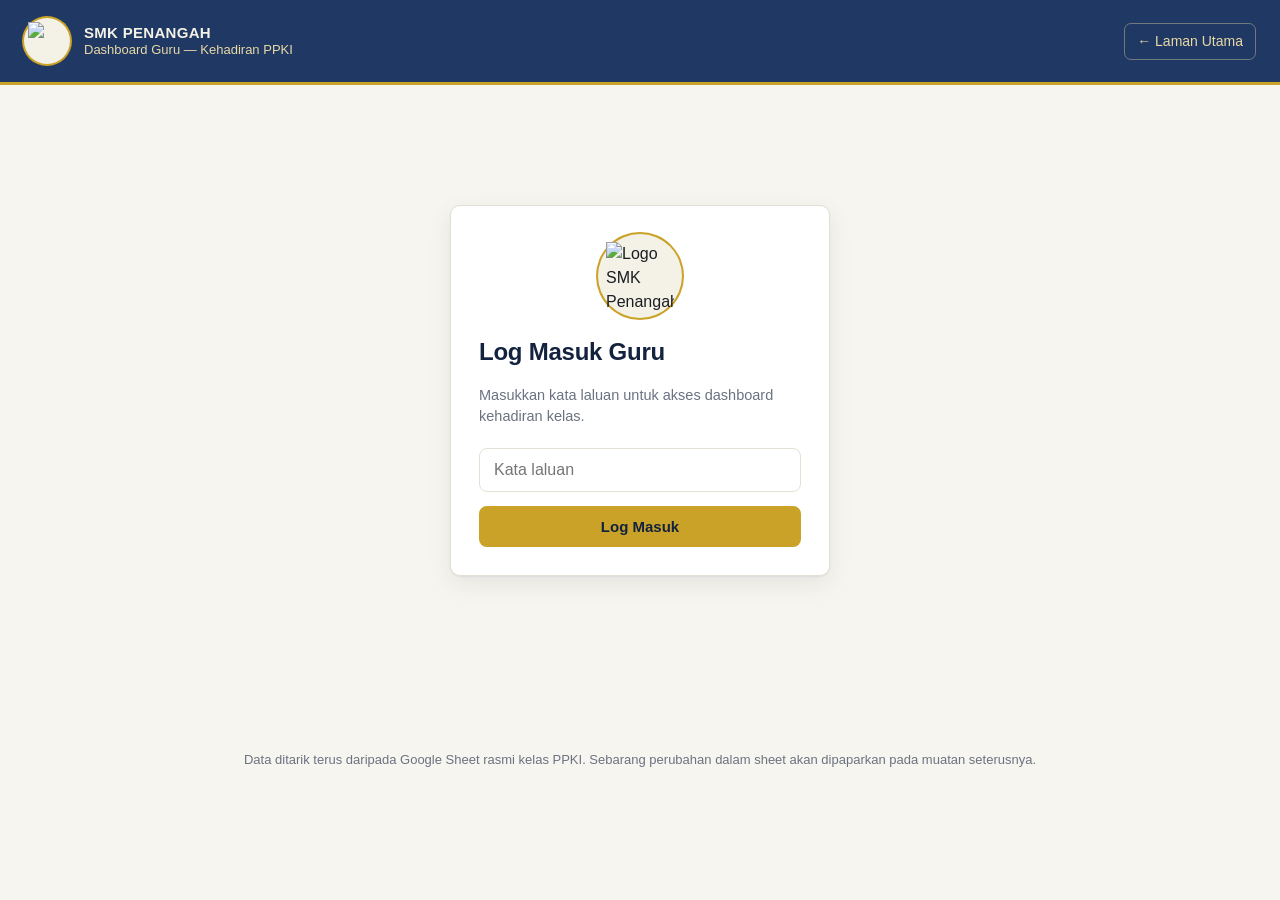
==== guru.html @ ab021c3a "Add files via upload" ====
<!DOCTYPE html>
<html lang="ms">
<head>
<meta charset="UTF-8">
<meta name="viewport" content="width=device-width, initial-scale=1.0">
<title>Dashboard Guru — Kehadiran PPKI SMK Penangah</title>
<meta name="robots" content="noindex">
<link rel="stylesheet" href="style.css">
<style>
  @media print {
    @page { size: A4 landscape; margin: 10mm; }
  }
</style>
</head>
<body>

<div class="topbar">
  <div class="mark"><img src="assets/logo.png" alt="Logo SMK Penangah"></div>
  <div class="brandtext">
    <div class="school">SMK PENANGAH</div>
    <div class="unit">Dashboard Guru — Kehadiran PPKI</div>
  </div>
  <div class="spacer"></div>
  <a class="back no-print" href="index.html">← Laman Utama</a>
</div>

<!-- Gate kata laluan -->
<div class="wrap" id="gateWrap">
  <div class="gate-wrap">
    <div class="card">
      <div class="mark-lg"><img src="assets/logo.png" alt="Logo SMK Penangah"></div>
      <h1>Log Masuk Guru</h1>
      <p class="sub">Masukkan kata laluan untuk akses dashboard kehadiran kelas.</p>
      <input type="password" id="pwInput" placeholder="Kata laluan" autocomplete="off">
      <button class="btn gold" style="width:100%;" id="pwBtn">Log Masuk</button>
      <div id="pwState"></div>
    </div>
  </div>
</div>

<!-- Dashboard (disembunyikan sehingga log masuk) -->
<div class="wrap" id="dashWrap" style="display:none;">

  <div id="loadState"></div>

  <div id="dashContent" style="display:none;">
    <div class="kpi-row">
      <div class="kpi">
        <div class="num" id="kpiAvg">—</div>
        <div class="lbl">Purata Kehadiran Kelas Keseluruhan</div>
      </div>
      <div class="kpi">
        <div class="num" id="kpiStudents">—</div>
        <div class="lbl">Jumlah Murid Direkodkan</div>
      </div>
      <div class="kpi">
        <div class="num" id="kpiMonths">—</div>
        <div class="lbl">Bulan Ada Data Setakat Ini</div>
      </div>
    </div>

    <section class="block">
      <h3>Trend Kehadiran Bulanan Kelas</h3>
      <div class="desc">Peratus kehadiran keseluruhan kelas PPKI setiap bulan (Kehadiran MOEIS).</div>
      <div class="card"><div id="classChart"></div></div>
    </section>

    <section class="block page-break">
      <h3>Kehadiran Individu Murid</h3>
      <div class="desc">Pecahan hari hadir/jumlah hari persekolahan setiap bulan, dan % keseluruhan.</div>
      <div class="card">
        <div class="table-scroll">
          <table class="wide-table">
            <thead>
              <tr id="studentHeadRow"></tr>
            </thead>
            <tbody id="studentBody"></tbody>
          </table>
        </div>
      </div>
    </section>

    <section class="block page-break">
      <h3>Perbandingan Kehadiran Antara Murid</h3>
      <div class="desc">Susun ikut % kehadiran keseluruhan, dari tertinggi ke terendah.</div>
      <div class="card"><div id="studentBarChart"></div></div>
    </section>

    <div class="no-print" style="text-align:center; margin-top:30px;">
      <button class="btn gold" id="printBtn">🖨️ Cetak / Simpan sebagai PDF</button>
      <button class="btn ghost" id="refreshBtn">Muat Semula Data</button>
      <button class="btn ghost" id="logoutBtn">Log Keluar</button>
    </div>

    <div class="print-only print-footer">
      <div><strong>SMK PENANGAH</strong> — Dashboard Kehadiran PPKI (Guru)</div>
      <div>Dicetak pada: <span id="printDate"></span></div>
      <div>Dokumen ini dijana daripada rekod kehadiran rasmi PPKI SMK Penangah. Untuk kegunaan dalaman guru sahaja.</div>
    </div>
  </div>
</div>

<footer class="foot">Data ditarik terus daripada Google Sheet rasmi kelas PPKI. Sebarang perubahan dalam sheet akan dipaparkan pada muatan seterusnya.</footer>

<script src="script.js"></script>
<script>
const PASSWORD = "123456";
const SESSION_KEY = "ppki_guru_session";

function setPwState(msg) {
  document.getElementById("pwState").innerHTML = msg ? `<div class="state-msg error">${msg}</div>` : "";
}

function unlock() {
  document.getElementById("gateWrap").style.display = "none";
  document.getElementById("dashWrap").style.display = "block";
  loadDashboard();
}

document.getElementById("pwBtn").addEventListener("click", () => {
  const val = document.getElementById("pwInput").value;
  if (val === PASSWORD) {
    sessionStorage.setItem(SESSION_KEY, "1");
    unlock();
  } else {
    setPwState("Kata laluan salah. Sila cuba lagi.");
  }
});
document.getElementById("pwInput").addEventListener("keydown", e => {
  if (e.key === "Enter") document.getElementById("pwBtn").click();
});

document.getElementById("logoutBtn").addEventListener("click", () => {
  sessionStorage.removeItem(SESSION_KEY);
  location.reload();
});

if (sessionStorage.getItem(SESSION_KEY) === "1") {
  unlock();
}

function setLoadState(msg, type) {
  const el = document.getElementById("loadState");
  el.innerHTML = msg ? `<div class="state-msg ${type}">${msg}</div>` : "";
}

async function loadDashboard() {
  setLoadState("Sedang memuatkan data kehadiran…", "loading");
  document.getElementById("dashContent").style.display = "none";
  try {
    const [monthly, students] = await Promise.all([loadMonthlyClass(), loadIndividualStudents()]);
    setLoadState(null);
    renderDashboard(monthly, students);
    document.getElementById("dashContent").style.display = "block";
  } catch (e) {
    setLoadState("Gagal memuatkan data: " + e.message + ". Sila semak sambungan internet atau cuba muat semula.", "error");
  }
}

function renderDashboard(monthly, students) {
  // KPI: purata kelas keseluruhan (guna data bulanan yang ada)
  const monthsWithData = monthly.filter(m => m.pct !== null);
  const classAvg = monthsWithData.length
    ? monthsWithData.reduce((s, m) => s + m.pct, 0) / monthsWithData.length
    : null;
  document.getElementById("kpiAvg").textContent = fmtPct(classAvg);
  document.getElementById("kpiStudents").textContent = students.length;
  document.getElementById("kpiMonths").textContent = countMonthsWithData(students) + " / 12";

  // Carta trend bulanan kelas
  const classPoints = monthly.map(m => ({ label: m.bulan, value: m.pct }));
  document.getElementById("classChart").innerHTML = svgLineChart(classPoints, { width: 900, height: 240 });

  // Jadual individu murid
  const headRow = document.getElementById("studentHeadRow");
  headRow.innerHTML = `<th class="name-cell">Nama Murid</th>` +
    MONTHS.map(m => `<th>${m.slice(0,3)}</th>`).join("") +
    `<th>% Keseluruhan</th>`;

  const body = document.getElementById("studentBody");
  body.innerHTML = "";
  students.forEach(s => {
    const tr = document.createElement("tr");
    let cells = `<td class="name-cell">${s.nama}</td>`;
    MONTHS.forEach((m, i) => {
      const v = s.months[i];
      if (v === null || v === undefined || String(v).trim() === "") {
        cells += `<td class="empty-cell">—</td>`;
      } else {
        cells += `<td>${v}</td>`;
      }
    });
    const cls = s.pct === null ? "" : pctClass(s.pct);
    cells += `<td><span class="badge ${cls}">${fmtPct(s.pct)}</span></td>`;
    tr.innerHTML = cells;
    body.appendChild(tr);
  });

  // Carta bar perbandingan murid
  const sorted = [...students].sort((a, b) => (b.pct || 0) - (a.pct || 0));
  const barPoints = sorted.map(s => ({ label: s.nama, value: s.pct }));
  document.getElementById("studentBarChart").innerHTML = svgBarChart(barPoints, { width: 780, barHeight: 24, gap: 12, labelWidth: 230 });
}

document.getElementById("refreshBtn").addEventListener("click", loadDashboard);

document.getElementById("printBtn").addEventListener("click", () => {
  const now = new Date();
  document.getElementById("printDate").textContent = now.toLocaleString("ms-MY", { dateStyle: "long", timeStyle: "short" });
  window.print();
});
</script>
</body>
</html>
---- style.css ----
:root {
  --navy: #1F3864;
  --navy-deep: #13233F;
  --gold: #C9A227;
  --gold-light: #E9D9A5;
  --cream: #F7F5EF;
  --card: #FFFFFF;
  --ink: #1B1E23;
  --muted: #6B7280;
  --line: #E3DFD3;
  --good: #2E7D46;
  --good-bg: #E7F3EA;
  --warn: #A5760C;
  --warn-bg: #FBF0D6;
  --bad: #B3382C;
  --bad-bg: #FBE9E7;
  --radius: 10px;
  --shadow: 0 1px 2px rgba(19,35,63,0.06), 0 8px 24px rgba(19,35,63,0.08);
}

* { box-sizing: border-box; }

html, body {
  margin: 0;
  padding: 0;
  background: var(--cream);
  color: var(--ink);
  font-family: Arial, Helvetica, sans-serif;
  font-size: 16px;
  line-height: 1.5;
}

h1, h2, h3, .display {
  font-family: Arial, Helvetica, sans-serif;
  color: var(--navy-deep);
  margin: 0;
  letter-spacing: -0.01em;
}

a { color: inherit; }

.topbar {
  background: var(--navy);
  color: #F4F1E6;
  padding: 18px 24px;
  display: flex;
  align-items: center;
  gap: 14px;
  border-bottom: 3px solid var(--gold);
}

.topbar .mark {
  width: 46px;
  height: 46px;
  border-radius: 50%;
  background: #F4F1E6;
  display: flex;
  align-items: center;
  justify-content: center;
  flex-shrink: 0;
  padding: 4px;
  box-shadow: 0 0 0 2px var(--gold);
}
.topbar .mark img {
  width: 100%;
  height: 100%;
  object-fit: contain;
}

.gate-wrap .mark-lg {
  width: 84px;
  height: 84px;
  border-radius: 50%;
  background: #F4F1E6;
  display: flex;
  align-items: center;
  justify-content: center;
  margin: 0 auto 16px;
  padding: 8px;
  box-shadow: 0 0 0 2px var(--gold);
}
.gate-wrap .mark-lg img { width: 100%; height: 100%; object-fit: contain; }

.topbar .brandtext { line-height: 1.25; }
.topbar .brandtext .school { font-weight: 600; font-size: 15px; letter-spacing: 0.02em; }
.topbar .brandtext .unit { font-size: 13px; color: var(--gold-light); }

.topbar .spacer { flex: 1; }

.topbar a.back {
  font-size: 14px;
  color: var(--gold-light);
  text-decoration: none;
  border: 1px solid rgba(233,217,165,0.4);
  padding: 7px 12px;
  border-radius: 7px;
}
.topbar a.back:hover { background: rgba(255,255,255,0.06); }

.wrap {
  max-width: 1040px;
  margin: 0 auto;
  padding: 40px 24px 64px;
}

.hero {
  text-align: center;
  padding: 56px 24px 40px;
}
.hero h1 { font-size: clamp(28px, 4vw, 40px); }
.hero p { color: var(--muted); margin-top: 10px; font-size: 16px; max-width: 480px; margin-left: auto; margin-right: auto; }

.portal-grid {
  display: grid;
  grid-template-columns: 1fr 1fr;
  gap: 22px;
  max-width: 780px;
  margin: 8px auto 0;
}
@media (max-width: 640px) {
  .portal-grid { grid-template-columns: 1fr; }
}

.portal-card {
  background: var(--card);
  border-radius: var(--radius);
  border: 1px solid var(--line);
  box-shadow: var(--shadow);
  padding: 28px 24px;
  text-decoration: none;
  color: var(--ink);
  display: flex;
  flex-direction: column;
  gap: 10px;
  transition: transform 0.15s ease, box-shadow 0.15s ease;
}
.portal-card:hover { transform: translateY(-2px); box-shadow: 0 4px 8px rgba(19,35,63,0.1), 0 14px 30px rgba(19,35,63,0.12); }
.portal-card .icon {
  width: 44px; height: 44px; border-radius: 9px;
  background: var(--navy); color: var(--gold);
  display: flex; align-items: center; justify-content: center;
  font-size: 20px; font-family: Arial, Helvetica, sans-serif; font-weight: 600;
}
.portal-card h2 { font-size: 21px; }
.portal-card p { color: var(--muted); font-size: 14.5px; margin: 0; }
.portal-card .go { margin-top: auto; font-size: 14px; font-weight: 600; color: var(--navy); }

.card {
  background: var(--card);
  border: 1px solid var(--line);
  border-radius: var(--radius);
  box-shadow: var(--shadow);
  padding: 28px;
}

.search-row {
  display: flex;
  gap: 10px;
  flex-wrap: wrap;
}
.search-row input[type="text"] {
  flex: 1;
  min-width: 220px;
  padding: 12px 14px;
  border-radius: 8px;
  border: 1.5px solid var(--line);
  font-size: 16px;
  font-family: inherit;
  background: #FDFCFA;
}
.search-row input[type="text"]:focus { outline: 2px solid var(--gold); border-color: var(--gold); }

button.btn, a.btn {
  background: var(--navy);
  color: #fff;
  border: none;
  padding: 12px 20px;
  border-radius: 8px;
  font-size: 15px;
  font-weight: 600;
  font-family: inherit;
  cursor: pointer;
  text-decoration: none;
  display: inline-flex;
  align-items: center;
  justify-content: center;
  gap: 8px;
}
button.btn:hover, a.btn:hover { background: var(--navy-deep); }
button.btn.gold { background: var(--gold); color: var(--navy-deep); }
button.btn.gold:hover { background: #B8931F; }
button.btn.ghost { background: transparent; color: var(--navy); border: 1.5px solid var(--line); }
button.btn:disabled { opacity: 0.55; cursor: not-allowed; }

.hint { color: var(--muted); font-size: 13.5px; margin-top: 10px; }

.state-msg {
  padding: 14px 16px;
  border-radius: 8px;
  font-size: 14.5px;
  margin-top: 18px;
}
.state-msg.loading { background: #EEF1F6; color: var(--navy); }
.state-msg.error { background: var(--bad-bg); color: var(--bad); }

.result {
  margin-top: 26px;
  display: none;
}
.result.show { display: block; }

.result-head {
  display: flex;
  justify-content: space-between;
  align-items: flex-start;
  flex-wrap: wrap;
  gap: 16px;
  padding-bottom: 18px;
  border-bottom: 1px solid var(--line);
  margin-bottom: 20px;
}
.result-head h2 { font-size: 24px; }
.result-head .sub { color: var(--muted); font-size: 14px; margin-top: 4px; }

.pct-badge {
  font-family: Arial, Helvetica, sans-serif;
  font-size: 30px;
  font-weight: 600;
  padding: 6px 18px;
  border-radius: 10px;
  line-height: 1.1;
  text-align: center;
}
.pct-badge .lbl { display: block; font-family: Arial, Helvetica, sans-serif; font-size: 11px; font-weight: 600; letter-spacing: 0.03em; margin-bottom: 2px; }
.pct-good { background: var(--good-bg); color: var(--good); }
.pct-warn { background: var(--warn-bg); color: var(--warn); }
.pct-bad { background: var(--bad-bg); color: var(--bad); }

table {
  width: 100%;
  border-collapse: collapse;
  font-size: 14.5px;
}
th, td {
  padding: 10px 12px;
  text-align: center;
  border-bottom: 1px solid var(--line);
}
th {
  background: var(--navy);
  color: #F4F1E6;
  font-weight: 600;
  font-size: 13px;
}
td.name-cell, th.name-cell { text-align: left; }
tbody tr:nth-child(even) { background: #FBFAF6; }
tbody tr:hover { background: var(--gold-light); }
td.empty-cell { color: var(--line); }

.badge {
  display: inline-block;
  padding: 3px 10px;
  border-radius: 999px;
  font-size: 13px;
  font-weight: 600;
}
.badge.good { background: var(--good-bg); color: var(--good); }
.badge.warn { background: var(--warn-bg); color: var(--warn); }
.badge.bad { background: var(--bad-bg); color: var(--bad); }

.chart-wrap { margin-top: 22px; }
.chart-title { font-size: 13px; font-weight: 600; color: var(--muted); text-transform: uppercase; letter-spacing: 0.03em; margin-bottom: 10px; }

.table-scroll { overflow-x: auto; }

/* Jadual lebar (Kehadiran Individu Murid — dashboard guru): mampatkan supaya semua 15 lajur
   muat dalam lebar laman tanpa perlu scroll mendatar pada skrin biasa */
table.wide-table { font-size: 13px; }
table.wide-table th, table.wide-table td { padding: 8px 5px; }
table.wide-table th:nth-child(1), table.wide-table td:nth-child(1) { width: 170px; text-align: left; }
table.wide-table th:nth-child(n+2):nth-child(-n+13), table.wide-table td:nth-child(n+2):nth-child(-n+13) {
  width: 50px; font-size: 12.5px;
}
table.wide-table th:last-child, table.wide-table td:last-child { width: 75px; }

/* Jadual bulanan (Portal Ibu Bapa) — mampatkan sikit supaya 12 bulan muat tanpa scroll */
table.month-table th, table.month-table td { padding: 9px 6px; font-size: 13.5px; }

footer.foot {
  text-align: center;
  color: var(--muted);
  font-size: 13px;
  padding: 30px 24px 50px;
}

/* Guru dashboard */
.gate-wrap {
  max-width: 380px;
  margin: 80px auto;
  text-align: center;
}
.gate-wrap .card { text-align: left; }
.gate-wrap h1 { font-size: 24px; margin-bottom: 6px; }
.gate-wrap p.sub { color: var(--muted); font-size: 14.5px; margin-bottom: 20px; }
.gate-wrap input[type="password"] {
  width: 100%;
  padding: 12px 14px;
  border-radius: 8px;
  border: 1.5px solid var(--line);
  font-size: 16px;
  margin-bottom: 14px;
  font-family: inherit;
}

.kpi-row {
  display: grid;
  grid-template-columns: repeat(3, 1fr);
  gap: 16px;
  margin-bottom: 28px;
}
@media (max-width: 700px) { .kpi-row { grid-template-columns: 1fr; } }
.kpi {
  background: var(--card);
  border: 1px solid var(--line);
  border-radius: var(--radius);
  padding: 20px 22px;
  box-shadow: var(--shadow);
}
.kpi .num { font-family: Arial, Helvetica, sans-serif; font-size: 32px; color: var(--navy-deep); font-weight: 600; }
.kpi .lbl { color: var(--muted); font-size: 13px; margin-top: 4px; }

section.block { margin-top: 32px; }
section.block h3 { font-size: 18px; margin-bottom: 4px; }
section.block .desc { color: var(--muted); font-size: 14px; margin-bottom: 16px; }

.month-note {
  background: #EEF1F6;
  color: var(--navy);
  border-radius: 8px;
  padding: 10px 14px;
  font-size: 13.5px;
  margin-top: 14px;
}

/* ====== Cetak (Print) ====== */
.print-only { display: none; }
.print-actions { margin-top: 22px; display: flex; gap: 10px; flex-wrap: wrap; }

@media print {
  .no-print { display: none !important; }
  .print-only { display: block !important; }

  html, body { background: #fff; }
  .wrap { padding: 0; max-width: 100%; }

  /* Paksa seksyen tertentu mula di muka surat baharu (guna di dashboard guru) */
  .page-break { page-break-before: always; break-before: page; }

  .topbar {
    background: #fff !important;
    color: #000 !important;
    border-bottom: 2px solid #000;
    box-shadow: none;
  }
  .topbar .mark { box-shadow: none; background: #fff; }
  .topbar .brandtext .unit { color: #333 !important; }

  .card {
    box-shadow: none !important;
    border: 1px solid #999;
  }

  /* Pastikan jadual lebar (kehadiran individu) muat penuh, tak terpotong */
  .table-scroll { overflow: visible !important; }
  table { font-size: 10px; width: 100%; table-layout: auto; }
  th, td { padding: 4px 5px; }
  th { background: #eee !important; color: #000 !important; -webkit-print-color-adjust: exact; print-color-adjust: exact; }
  tbody tr:nth-child(even) { background: #f7f7f7 !important; }

  /* Jadual kehadiran individu guru: nama lebar, bulan dimampatkan */
  table.wide-table { font-size: 9.5px; }
  table.wide-table th:nth-child(1), table.wide-table td:nth-child(1) { width: 118px; white-space: normal; }
  table.wide-table th:nth-child(n+2):nth-child(-n+13), table.wide-table td:nth-child(n+2):nth-child(-n+13) {
    width: 32px; max-width: 32px; padding: 4px 2px; font-size: 9px;
  }
  table.wide-table th:last-child, table.wide-table td:last-child { width: 50px; }

  .pct-badge, .badge {
    -webkit-print-color-adjust: exact;
    print-color-adjust: exact;
  }

  .kpi, .portal-card { box-shadow: none; border: 1px solid #999; }

  .print-footer {
    margin-top: 26px;
    padding-top: 12px;
    border-top: 1px solid #999;
    font-size: 11.5px;
    color: #333;
  }

  footer.foot { display: none; }
}
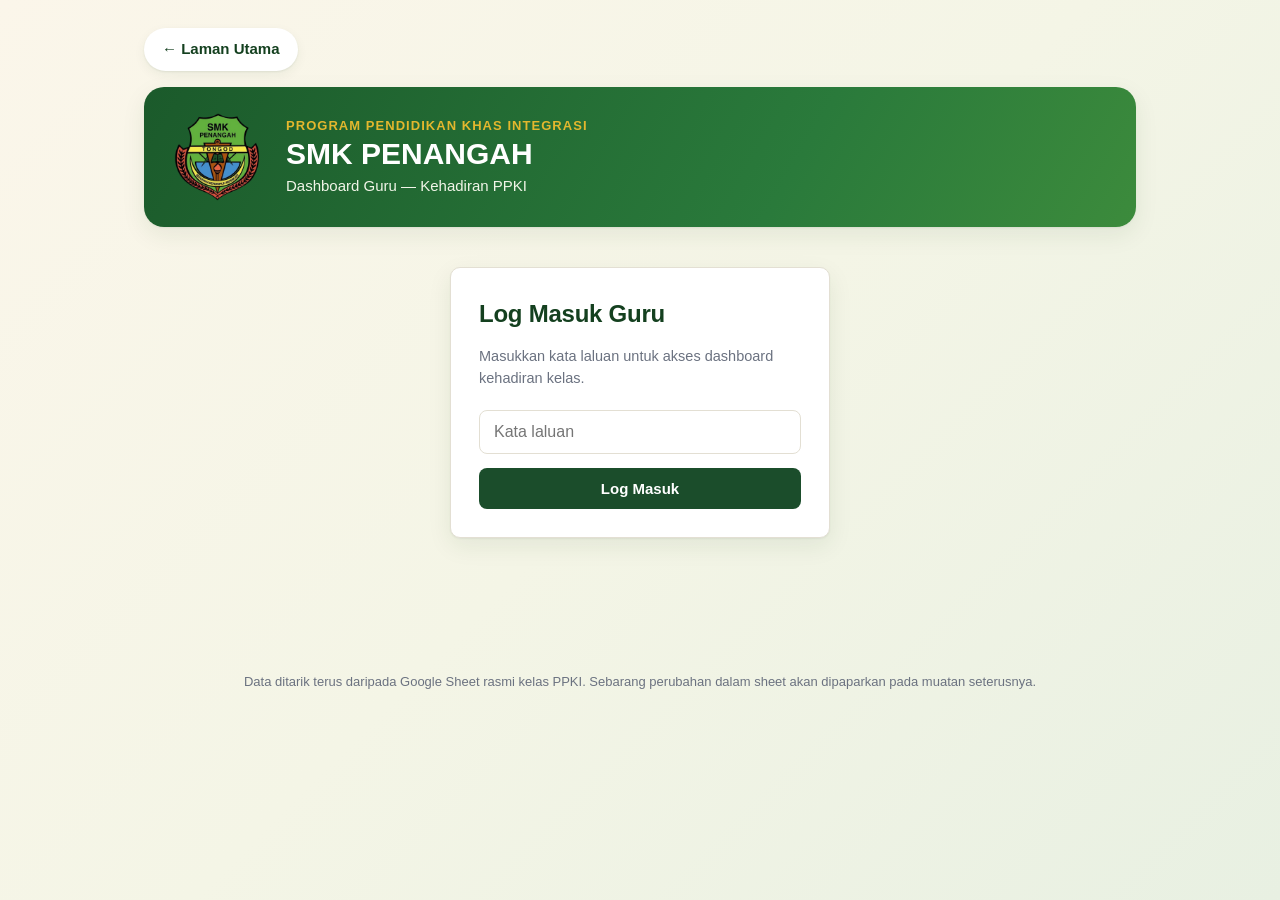
==== commit 9d226f49: "Add files via upload" ====
--- a/guru.html
+++ b/guru.html
@@ -14,25 +14,26 @@
 </head>
 <body>
 
-<div class="topbar">
-  <div class="mark"><img src="assets/logo.png" alt="Logo SMK Penangah"></div>
-  <div class="brandtext">
-    <div class="school">SMK PENANGAH</div>
-    <div class="unit">Dashboard Guru — Kehadiran PPKI</div>
+<div class="head-wrap" style="max-width:1040px;">
+  <a class="back-pill no-print" href="index.html">← Laman Utama</a>
+  <div class="topbar">
+    <img class="logo" src="logo.png" alt="Logo SMK Penangah">
+    <div class="brandtext">
+      <div class="eyebrow">Program Pendidikan Khas Integrasi</div>
+      <div class="school">SMK PENANGAH</div>
+      <div class="unit">Dashboard Guru — Kehadiran PPKI</div>
+    </div>
   </div>
-  <div class="spacer"></div>
-  <a class="back no-print" href="index.html">← Laman Utama</a>
 </div>
 
 <!-- Gate kata laluan -->
 <div class="wrap" id="gateWrap">
   <div class="gate-wrap">
     <div class="card">
-      <div class="mark-lg"><img src="assets/logo.png" alt="Logo SMK Penangah"></div>
       <h1>Log Masuk Guru</h1>
       <p class="sub">Masukkan kata laluan untuk akses dashboard kehadiran kelas.</p>
       <input type="password" id="pwInput" placeholder="Kata laluan" autocomplete="off">
-      <button class="btn gold" style="width:100%;" id="pwBtn">Log Masuk</button>
+      <button class="btn primary" style="width:100%;" id="pwBtn">Log Masuk</button>
       <div id="pwState"></div>
     </div>
   </div>
@@ -87,7 +88,7 @@
     </section>
 
     <div class="no-print" style="text-align:center; margin-top:30px;">
-      <button class="btn gold" id="printBtn">🖨️ Cetak / Simpan sebagai PDF</button>
+      <button class="btn primary" id="printBtn">🖨️ Cetak / Simpan sebagai PDF</button>
       <button class="btn ghost" id="refreshBtn">Muat Semula Data</button>
       <button class="btn ghost" id="logoutBtn">Log Keluar</button>
     </div>
--- a/style.css
+++ b/style.css
@@ -1,6 +1,6 @@
 :root {
-  --navy: #1F3864;
-  --navy-deep: #13233F;
+  --green: #1E5B2E;
+  --green-deep: #14401F;
   --gold: #C9A227;
   --gold-light: #E9D9A5;
   --cream: #F7F5EF;
@@ -15,7 +15,7 @@
   --bad: #B3382C;
   --bad-bg: #FBE9E7;
   --radius: 10px;
-  --shadow: 0 1px 2px rgba(19,35,63,0.06), 0 8px 24px rgba(19,35,63,0.08);
+  --shadow: 0 1px 2px rgba(20,64,31,0.06), 0 8px 24px rgba(20,64,31,0.08);
 }
 
 * { box-sizing: border-box; }
@@ -23,7 +23,8 @@
 html, body {
   margin: 0;
   padding: 0;
-  background: var(--cream);
+  background: linear-gradient(135deg, #FBF6EA 0%, #F4F5E6 50%, #E8F0E2 100%) fixed;
+  min-height: 100vh;
   color: var(--ink);
   font-family: Arial, Helvetica, sans-serif;
   font-size: 16px;
@@ -32,80 +33,59 @@
 
 h1, h2, h3, .display {
   font-family: Arial, Helvetica, sans-serif;
-  color: var(--navy-deep);
+  color: var(--green-deep);
   margin: 0;
   letter-spacing: -0.01em;
 }
 
 a { color: inherit; }
 
+.head-wrap { margin: 0 auto; padding: 28px 24px 0; }
+
+.back-pill {
+  display: inline-block;
+  background: #fff;
+  color: var(--green-deep);
+  font-weight: 700;
+  font-size: 15px;
+  padding: 10px 18px;
+  border-radius: 999px;
+  text-decoration: none;
+  box-shadow: 0 1px 2px rgba(20,64,31,0.08), 0 4px 12px rgba(20,64,31,0.06);
+  margin-bottom: 16px;
+}
+.back-pill:hover { background: #F4F8F0; }
+
 .topbar {
-  background: var(--navy);
-  color: #F4F1E6;
-  padding: 18px 24px;
+  background: linear-gradient(120deg, #1B5A2B 0%, #2A7A3B 65%, #3C8B3C 100%);
+  color: #fff;
+  padding: 26px 30px;
+  border-radius: 20px;
   display: flex;
   align-items: center;
-  gap: 14px;
-  border-bottom: 3px solid var(--gold);
-}
-
-.topbar .mark {
-  width: 46px;
-  height: 46px;
-  border-radius: 50%;
-  background: #F4F1E6;
-  display: flex;
-  align-items: center;
-  justify-content: center;
-  flex-shrink: 0;
-  padding: 4px;
-  box-shadow: 0 0 0 2px var(--gold);
-}
-.topbar .mark img {
-  width: 100%;
-  height: 100%;
-  object-fit: contain;
-}
-
-.gate-wrap .mark-lg {
-  width: 84px;
-  height: 84px;
-  border-radius: 50%;
-  background: #F4F1E6;
-  display: flex;
-  align-items: center;
-  justify-content: center;
-  margin: 0 auto 16px;
-  padding: 8px;
-  box-shadow: 0 0 0 2px var(--gold);
-}
-.gate-wrap .mark-lg img { width: 100%; height: 100%; object-fit: contain; }
-
+  gap: 24px;
+  box-shadow: var(--shadow);
+}
+.topbar .logo { width: 88px; height: 88px; object-fit: contain; flex-shrink: 0; }
 .topbar .brandtext { line-height: 1.25; }
-.topbar .brandtext .school { font-weight: 600; font-size: 15px; letter-spacing: 0.02em; }
-.topbar .brandtext .unit { font-size: 13px; color: var(--gold-light); }
-
-.topbar .spacer { flex: 1; }
-
-.topbar a.back {
-  font-size: 14px;
-  color: var(--gold-light);
-  text-decoration: none;
-  border: 1px solid rgba(233,217,165,0.4);
-  padding: 7px 12px;
-  border-radius: 7px;
-}
-.topbar a.back:hover { background: rgba(255,255,255,0.06); }
+.topbar .eyebrow { color: #E3B72E; font-size: 13px; font-weight: 700; letter-spacing: 0.08em; text-transform: uppercase; }
+.topbar .brandtext .school { font-weight: 800; font-size: 30px; line-height: 1.15; margin: 3px 0 5px; }
+.topbar .brandtext .unit { font-size: 15px; color: #F1F5E8; }
+@media (max-width: 560px) {
+  .topbar { padding: 18px; gap: 16px; }
+  .topbar .logo { width: 64px; height: 64px; }
+  .topbar .brandtext .school { font-size: 22px; }
+}
 
 .wrap {
   max-width: 1040px;
   margin: 0 auto;
-  padding: 40px 24px 64px;
+  padding: 24px 24px 64px;
 }
 
 .hero {
   text-align: center;
-  padding: 56px 24px 40px;
+  padding: 24px 24px 28px;
 }
 .hero h1 { font-size: clamp(28px, 4vw, 40px); }
 .hero p { color: var(--muted); margin-top: 10px; font-size: 16px; max-width: 480px; margin-left: auto; margin-right: auto; }
@@ -134,16 +114,16 @@
   gap: 10px;
   transition: transform 0.15s ease, box-shadow 0.15s ease;
 }
-.portal-card:hover { transform: translateY(-2px); box-shadow: 0 4px 8px rgba(19,35,63,0.1), 0 14px 30px rgba(19,35,63,0.12); }
+.portal-card:hover { transform: translateY(-2px); box-shadow: 0 4px 8px rgba(20,64,31,0.1), 0 14px 30px rgba(20,64,31,0.12); }
 .portal-card .icon {
   width: 44px; height: 44px; border-radius: 9px;
-  background: var(--navy); color: var(--gold);
+  background: var(--green); color: var(--gold);
   display: flex; align-items: center; justify-content: center;
   font-size: 20px; font-family: Arial, Helvetica, sans-serif; font-weight: 600;
 }
 .portal-card h2 { font-size: 21px; }
 .portal-card p { color: var(--muted); font-size: 14.5px; margin: 0; }
-.portal-card .go { margin-top: auto; font-size: 14px; font-weight: 600; color: var(--navy); }
+.portal-card .go { margin-top: auto; font-size: 14px; font-weight: 600; color: var(--green); }
 
 .card {
   background: var(--card);
@@ -166,12 +146,12 @@
   border: 1.5px solid var(--line);
   font-size: 16px;
   font-family: inherit;
-  background: #FDFCFA;
-}
-.search-row input[type="text"]:focus { outline: 2px solid var(--gold); border-color: var(--gold); }
+  background: #FBF7EE;
+}
+.search-row input[type="text"]:focus { outline: 2px solid var(--green); border-color: var(--green); }
 
 button.btn, a.btn {
-  background: var(--navy);
+  background: var(--green);
   color: #fff;
   border: none;
   padding: 12px 20px;
@@ -186,10 +166,10 @@
   justify-content: center;
   gap: 8px;
 }
-button.btn:hover, a.btn:hover { background: var(--navy-deep); }
-button.btn.gold { background: var(--gold); color: var(--navy-deep); }
-button.btn.gold:hover { background: #B8931F; }
-button.btn.ghost { background: transparent; color: var(--navy); border: 1.5px solid var(--line); }
+button.btn:hover, a.btn:hover { background: var(--green-deep); }
+button.btn.primary { background: #1B4D2B; color: #fff; }
+button.btn.primary:hover { background: var(--green-deep); }
+button.btn.ghost { background: transparent; color: var(--green); border: 1.5px solid var(--line); }
 button.btn:disabled { opacity: 0.55; cursor: not-allowed; }
 
 .hint { color: var(--muted); font-size: 13.5px; margin-top: 10px; }
@@ -200,7 +180,7 @@
   font-size: 14.5px;
   margin-top: 18px;
 }
-.state-msg.loading { background: #EEF1F6; color: var(--navy); }
+.state-msg.loading { background: #EAF2E7; color: var(--green); }
 .state-msg.error { background: var(--bad-bg); color: var(--bad); }
 
 .result {
@@ -247,7 +227,7 @@
   border-bottom: 1px solid var(--line);
 }
 th {
-  background: var(--navy);
+  background: var(--green);
   color: #F4F1E6;
   font-weight: 600;
   font-size: 13px;
@@ -296,7 +276,7 @@
 /* Guru dashboard */
 .gate-wrap {
   max-width: 380px;
-  margin: 80px auto;
+  margin: 16px auto 40px;
   text-align: center;
 }
 .gate-wrap .card { text-align: left; }
@@ -326,7 +306,7 @@
   padding: 20px 22px;
   box-shadow: var(--shadow);
 }
-.kpi .num { font-family: Arial, Helvetica, sans-serif; font-size: 32px; color: var(--navy-deep); font-weight: 600; }
+.kpi .num { font-family: Arial, Helvetica, sans-serif; font-size: 32px; color: var(--green-deep); font-weight: 600; }
 .kpi .lbl { color: var(--muted); font-size: 13px; margin-top: 4px; }
 
 section.block { margin-top: 32px; }
@@ -334,8 +314,8 @@
 section.block .desc { color: var(--muted); font-size: 14px; margin-bottom: 16px; }
 
 .month-note {
-  background: #EEF1F6;
-  color: var(--navy);
+  background: #EAF2E7;
+  color: var(--green);
   border-radius: 8px;
   padding: 10px 14px;
   font-size: 13.5px;
@@ -356,14 +336,20 @@
   /* Paksa seksyen tertentu mula di muka surat baharu (guna di dashboard guru) */
   .page-break { page-break-before: always; break-before: page; }
 
+  .head-wrap { padding: 0; }
   .topbar {
     background: #fff !important;
     color: #000 !important;
     border-bottom: 2px solid #000;
+    border-radius: 0;
     box-shadow: none;
-  }
-  .topbar .mark { box-shadow: none; background: #fff; }
-  .topbar .brandtext .unit { color: #333 !important; }
+    padding: 6px 0 8px;
+    gap: 12px;
+  }
+  .topbar .logo { width: 40px; height: 40px; }
+  .topbar .eyebrow { color: #444 !important; font-size: 9px; }
+  .topbar .brandtext .school { color: #000 !important; font-size: 16px; margin: 1px 0 2px; }
+  .topbar .brandtext .unit { color: #333 !important; font-size: 11px; }
 
   .card {
     box-shadow: none !important;
